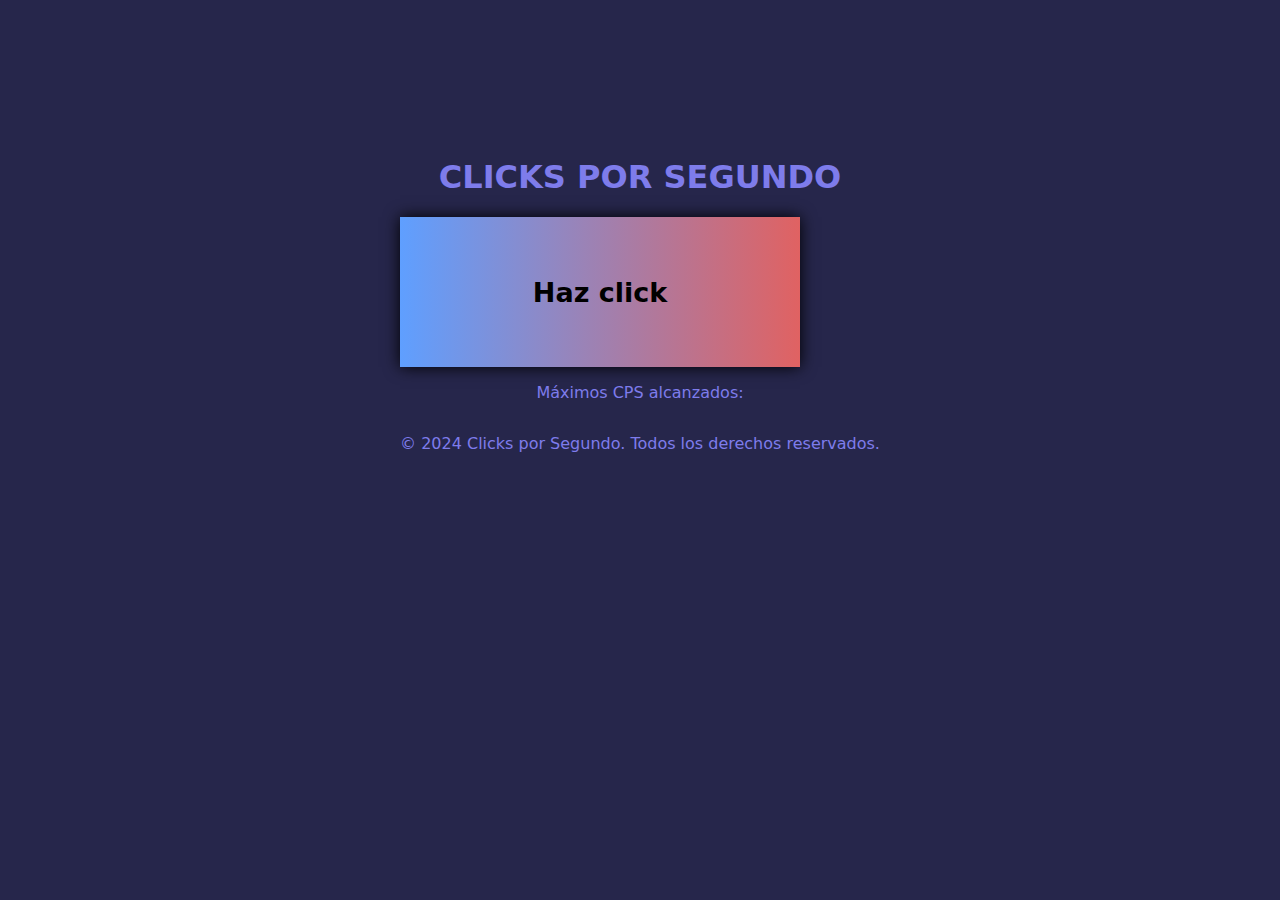
==== index.html @ 78ff0130 "first commit" ====
<!DOCTYPE html>
<html lang="es">
<head>
    <meta charset="UTF-8">
    <meta name="viewport" content="width=device-width, initial-scale=1.0">
    <title>Clicks por Segundo</title>
    <link rel="stylesheet" href="style.css">
</head>
<body>
    <header>
        <h1>CLICKS POR SEGUNDO</h1>
    </header>

    <main>
        <section class="game-section">
            <div class="btncontenedor" onclick="contar()" oncontextmenu="contar()">
                <button id="boton" class="wrapper btn"></button>
                <p id="mcount">Haz click</p>
            </div>
            <p>Máximos CPS alcanzados: <span id="maxcps"></span></p>
        </section>

        <aside class="ads-section">
            <!-- Anuncio 1 -->
            <div class="ad ad1">
                <!-- Código del anuncio -->
            </div>

            <!-- Anuncio 2 -->
            <div class="ad ad2">
                <!-- Código del anuncio -->
            </div>
        </aside>
    </main>

    <footer>
        <p>&copy; 2024 Clicks por Segundo. Todos los derechos reservados.</p>
    </footer>

    <script src="main.js"></script>
</body>
</html>
---- style.css ----
body{
    background-color: rgb(38, 38, 75);
    display: grid;
    align-items: center;
    justify-content: center;
    text-align: center;
    font-family:system-ui;
    color: rgb(126, 124, 235);
}

.game-section{
    user-select: none;
}


#boton{
    padding: 50px;
    width: 400px;
    height: 150px;
    box-shadow: 0px 0px 15px rgb(0, 0, 0);
    background-color: rgb(27, 197, 64);
    border-style: none;
}
h1{
    margin-top: 150px;
}

.wrapper {
    position: relative;
    background:linear-gradient(-90deg, rgb(224, 98, 98), rgb(95, 159, 255));
    overflow: hidden;
}

.wrapper span{
    position: absolute;
    background: rgba(196, 192, 192, 0.068);
    transform: translate(-50%, -50%);
    border-radius: 50%;
    border-style: solid;
    border-width: 4px;
    border-color: rgba(255, 255, 255, 0.158);
    pointer-events: none;
    animation: ripples 1.6s linear infinite;
    
}

@keyframes ripples {
    0%{
        width: 0px;
        height: 0px;
        opacity: 0.8;
    }
    20%{
        width: 200px;
        height: 200px;
        opacity: 0.7;
    }
    100%{
        height: 1000px;
        width: 1000px;
        opacity: 0.1;
    }
}



.btncontenedor{
    display: flex;
    width: 400px;
    height: 150px;    
    justify-content: center;
    align-items: center;
}

.btncontenedor p{
    color: rgb(0, 0, 0);
    font-weight: 700;
    font-size: 27px;
    position: absolute;
    z-index: 20;
}
.btncontenedor button{
    position: absolute;
    z-index: 10;
}
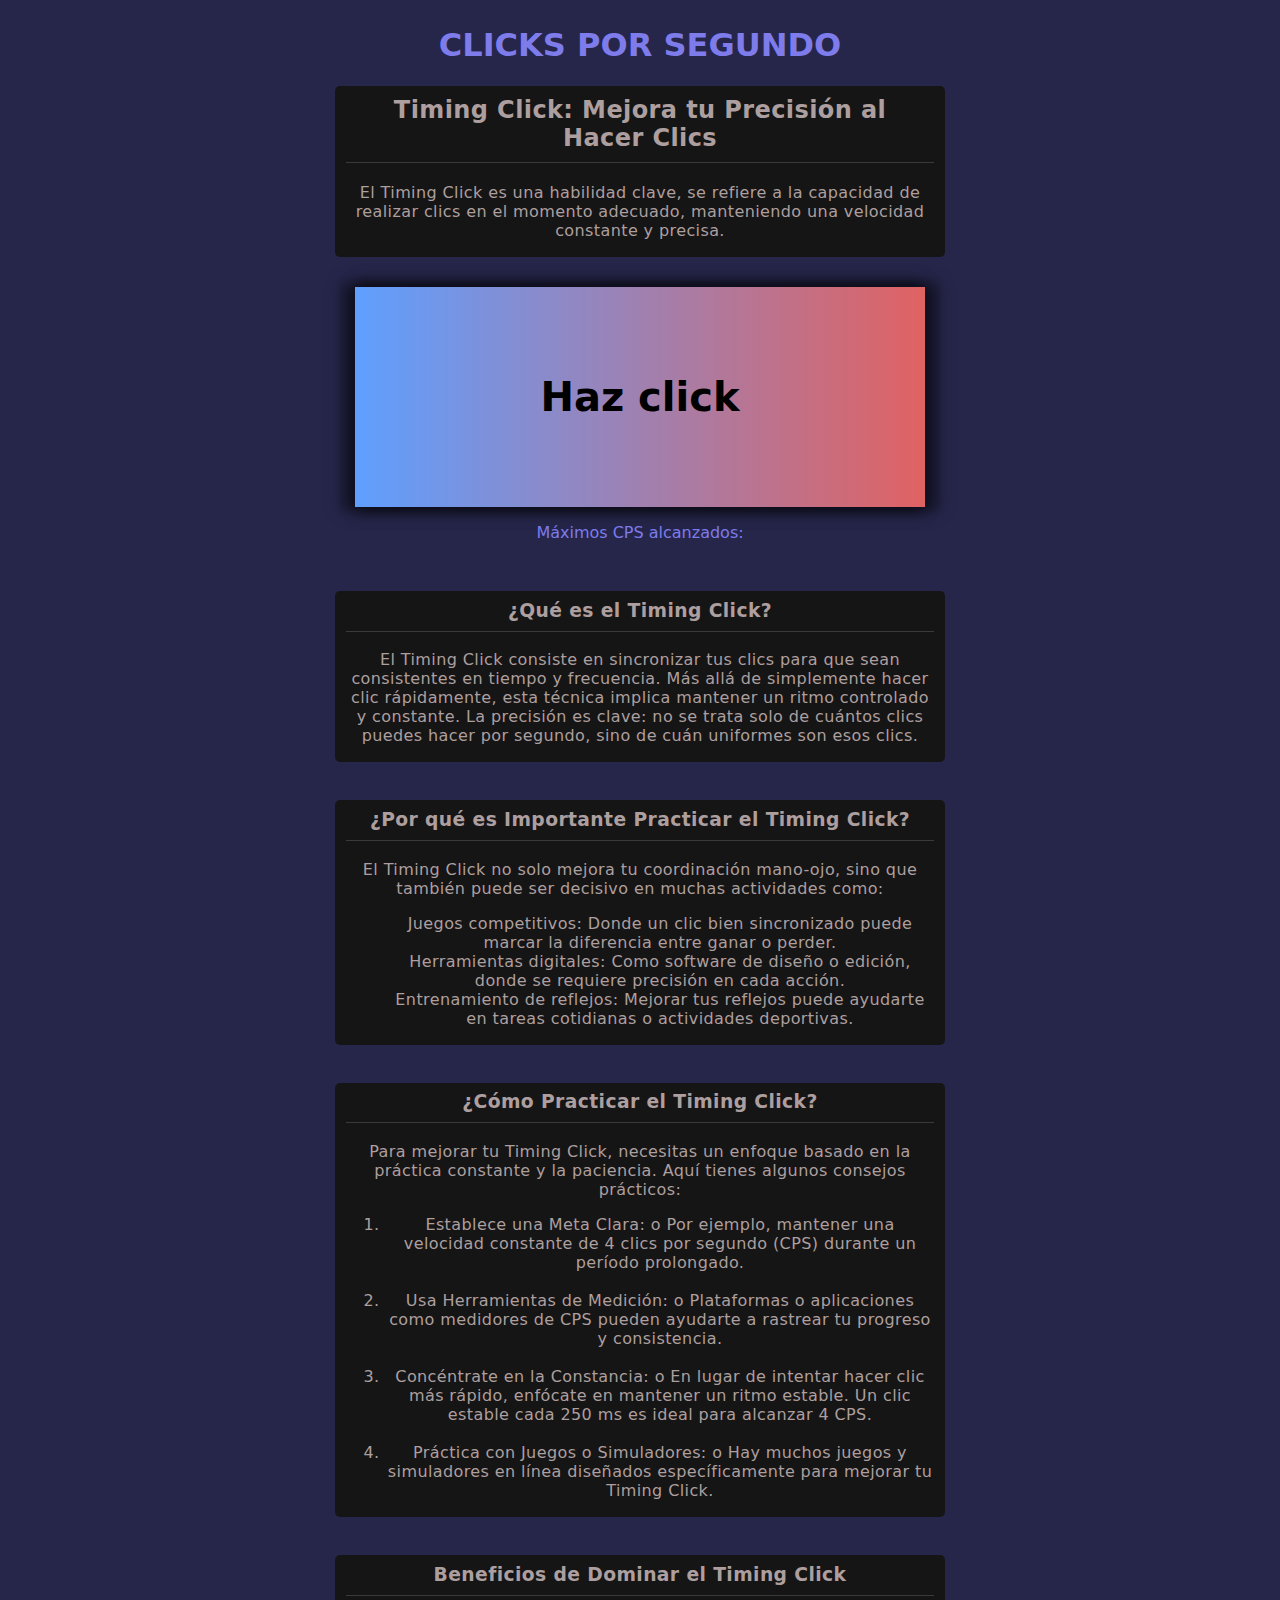
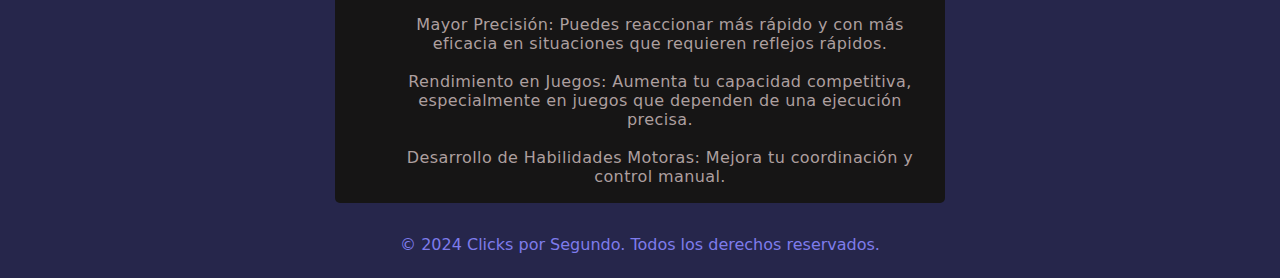
==== commit 7c4a4f02: "introduccion de los articulos" ====
--- a/index.html
+++ b/index.html
@@ -1,17 +1,41 @@
 <!DOCTYPE html>
 <html lang="es">
+
 <head>
     <meta charset="UTF-8">
     <meta name="viewport" content="width=device-width, initial-scale=1.0">
     <title>Clicks por Segundo</title>
     <link rel="stylesheet" href="style.css">
 </head>
+
 <body>
     <header>
         <h1>CLICKS POR SEGUNDO</h1>
     </header>
+    <aside class="ads-section">
+        <!-- Anuncio 1 -->
+        <div class="ad ad1">
+            <!-- Código del anuncio -->
+
+        </div>
+
+        <!-- Anuncio 2 -->
+        <div class="ad ad2">
+            <!-- Código del anuncio -->
+        </div>
+    </aside>
 
     <main>
+        <section>
+            <article class="article-main">
+                <header>
+                    <h2>Timing Click: Mejora tu Precisión al Hacer Clics</h2>
+                </header>
+                <p>
+                    El Timing Click es una habilidad clave, se refiere a la capacidad de realizar clics en el momento adecuado, manteniendo una velocidad constante y precisa.
+                </p>
+            </article>           
+        </section>
         <section class="game-section">
             <div class="btncontenedor" onclick="contar()" oncontextmenu="contar()">
                 <button id="boton" class="wrapper btn"></button>
@@ -20,17 +44,77 @@
             <p>Máximos CPS alcanzados: <span id="maxcps"></span></p>
         </section>
 
-        <aside class="ads-section">
-            <!-- Anuncio 1 -->
-            <div class="ad ad1">
-                <!-- Código del anuncio -->
-            </div>
+        <section>
+            <article>
+                <header>
+                    <h3>¿Qué es el Timing Click?</h3>
+                </header>
+                <p>
+                    El Timing Click consiste en sincronizar tus clics para que sean consistentes en tiempo y frecuencia. Más allá de simplemente hacer clic rápidamente, esta técnica implica mantener un ritmo controlado y constante. La precisión es clave: no se trata solo de cuántos clics puedes hacer por segundo, sino de cuán uniformes son esos clics.    
+                </p>
+                
+            </article>
+            <br><br>
+            <article>
+                <header>
+                    <h3>¿Por qué es Importante Practicar el Timing Click?</h3>
+                </header>
+                <p>
+                    El Timing Click no solo mejora tu coordinación mano-ojo, sino que también puede ser decisivo en muchas actividades como:  
+                </p>
+                <ul>
+                    <li>Juegos competitivos: Donde un clic bien sincronizado puede marcar la diferencia entre ganar o perder.</li>
+                    <li>Herramientas digitales: Como software de diseño o edición, donde se requiere precisión en cada acción.</li>
+                    <li>Entrenamiento de reflejos: Mejorar tus reflejos puede ayudarte en tareas cotidianas o actividades deportivas.</li>
+                </ul>
+            </article><br><br>
 
-            <!-- Anuncio 2 -->
-            <div class="ad ad2">
-                <!-- Código del anuncio -->
-            </div>
-        </aside>
+            <article>
+                <header>
+                    <h3>¿Cómo Practicar el Timing Click?</h3>
+                </header>
+                <p>
+                    Para mejorar tu Timing Click, necesitas un enfoque basado en la práctica constante y la paciencia. Aquí tienes algunos consejos prácticos:
+                </p>
+               <ol>
+                    <li>Establece una Meta Clara:
+                        o	Por ejemplo, mantener una velocidad constante de 4 clics por segundo (CPS) durante un período prolongado.
+                        </li><br>
+                    <li>Usa Herramientas de Medición:
+                        o	Plataformas o aplicaciones como medidores de CPS pueden ayudarte a rastrear tu progreso y consistencia.
+                        </li><br>
+                    <li>Concéntrate en la Constancia:
+                        o	En lugar de intentar hacer clic más rápido, enfócate en mantener un ritmo estable. Un clic estable cada 250 ms es ideal para alcanzar 4 CPS.
+                        </li><br>
+                    <li>Práctica con Juegos o Simuladores:
+                        o	Hay muchos juegos y simuladores en línea diseñados específicamente para mejorar tu Timing Click.
+                        </li>
+               </ol>
+            </article><br><br>
+
+            <article>
+                <header>
+                    <h3>Beneficios de Dominar el Timing Click</h3>
+                </header>
+               <ul>
+                    <li>Mayor Precisión: Puedes reaccionar más rápido y con más eficacia en situaciones que requieren reflejos rápidos.
+                        </li><br>
+                    <li>Rendimiento en Juegos: Aumenta tu capacidad competitiva, especialmente en juegos que dependen de una ejecución precisa.
+                        </li><br>
+                    <li>Desarrollo de Habilidades Motoras: Mejora tu coordinación y control manual.
+                        </li>
+               </ul>
+            </article>
+           
+        </section>
+
+        <section>
+            <p>
+
+            </p>
+
+        </section>
+
     </main>
 
     <footer>
@@ -39,4 +123,5 @@
 
     <script src="main.js"></script>
 </body>
+
 </html>--- a/style.css
+++ b/style.css
@@ -10,19 +10,22 @@
 
 .game-section{
     user-select: none;
+    margin-bottom: 8%;
+    margin-top: 5%;
 }
 
 
 #boton{
     padding: 50px;
-    width: 400px;
-    height: 150px;
-    box-shadow: 0px 0px 15px rgb(0, 0, 0);
+    width: 570px;
+    height: 220px;
+    box-shadow: -8px 0px 13px 5px rgba(0, 0, 0, 0.5) , 8px 0px 13px 5px rgba(0, 0, 0, 0.5);
     background-color: rgb(27, 197, 64);
     border-style: none;
 }
 h1{
-    margin-top: 150px;
+    margin-top: 3%;
+    
 }
 
 .wrapper {
@@ -62,24 +65,100 @@
     }
 }
 
-
+.game-section{
+    justify-self: center;
+}
 
 .btncontenedor{
     display: flex;
-    width: 400px;
-    height: 150px;    
+    width: 570px;
+    height: 220px;
     justify-content: center;
     align-items: center;
+    margin-top: 3%;
 }
 
 .btncontenedor p{
     color: rgb(0, 0, 0);
     font-weight: 700;
-    font-size: 27px;
+    font-size: 40px;
     position: absolute;
     z-index: 20;
+    
 }
 .btncontenedor button{
     position: absolute;
     z-index: 10;
-}+}
+
+/* Efecto de escala */
+.scale-effect {
+    transform: scale(1.4); /* Aumenta el tamaño al 150% */
+    transition: transform 0.2s ease; /* Transición suave */
+}
+
+.ads-section{
+    position: absolute;
+    left: 10px;
+    top: 10px;
+}
+
+
+
+article{
+    /* background-color: rgb(214, 209, 209);
+    color: black; */
+    /* background-color: rgb(1, 7, 41);
+    color: rgb(201, 194, 194); */
+    background-color: rgb(22, 21, 21);
+    color: rgb(173, 159, 159);
+    border-radius: 5px;
+    padding: 1px;
+    max-width: 590px;
+    justify-self: center;
+    letter-spacing: 0.4px;
+    padding-inline: 10px;
+    
+}
+.article-main{
+    margin-bottom: 30px;
+}
+
+/* article header{
+    background-color: rgb(12, 12, 12);
+    color: rgb(177, 163, 163);
+    margin-left: -10px;
+    margin-right: -10px;
+    margin-top: -21px;
+    border-top-left-radius: 5px;
+    border-top-right-radius: 5px;
+    
+} */
+
+article header{
+    
+    margin-left: -10px;
+    margin-right: -10px;
+    margin-top: -21px;
+    border-top-left-radius: 5px;
+    border-top-right-radius: 5px;
+}
+
+h2{
+    padding: 10px;
+    border-bottom: solid 1px rgb(59, 57, 57) ;  
+    justify-self: center;
+    width: 93%;
+}
+h3{
+    padding: 10px;
+    border-bottom: solid 1px rgb(59, 57, 57) ;  
+    justify-self: center;
+    width: 93%;
+}
+
+ul{
+    list-style: none;
+    
+}
+
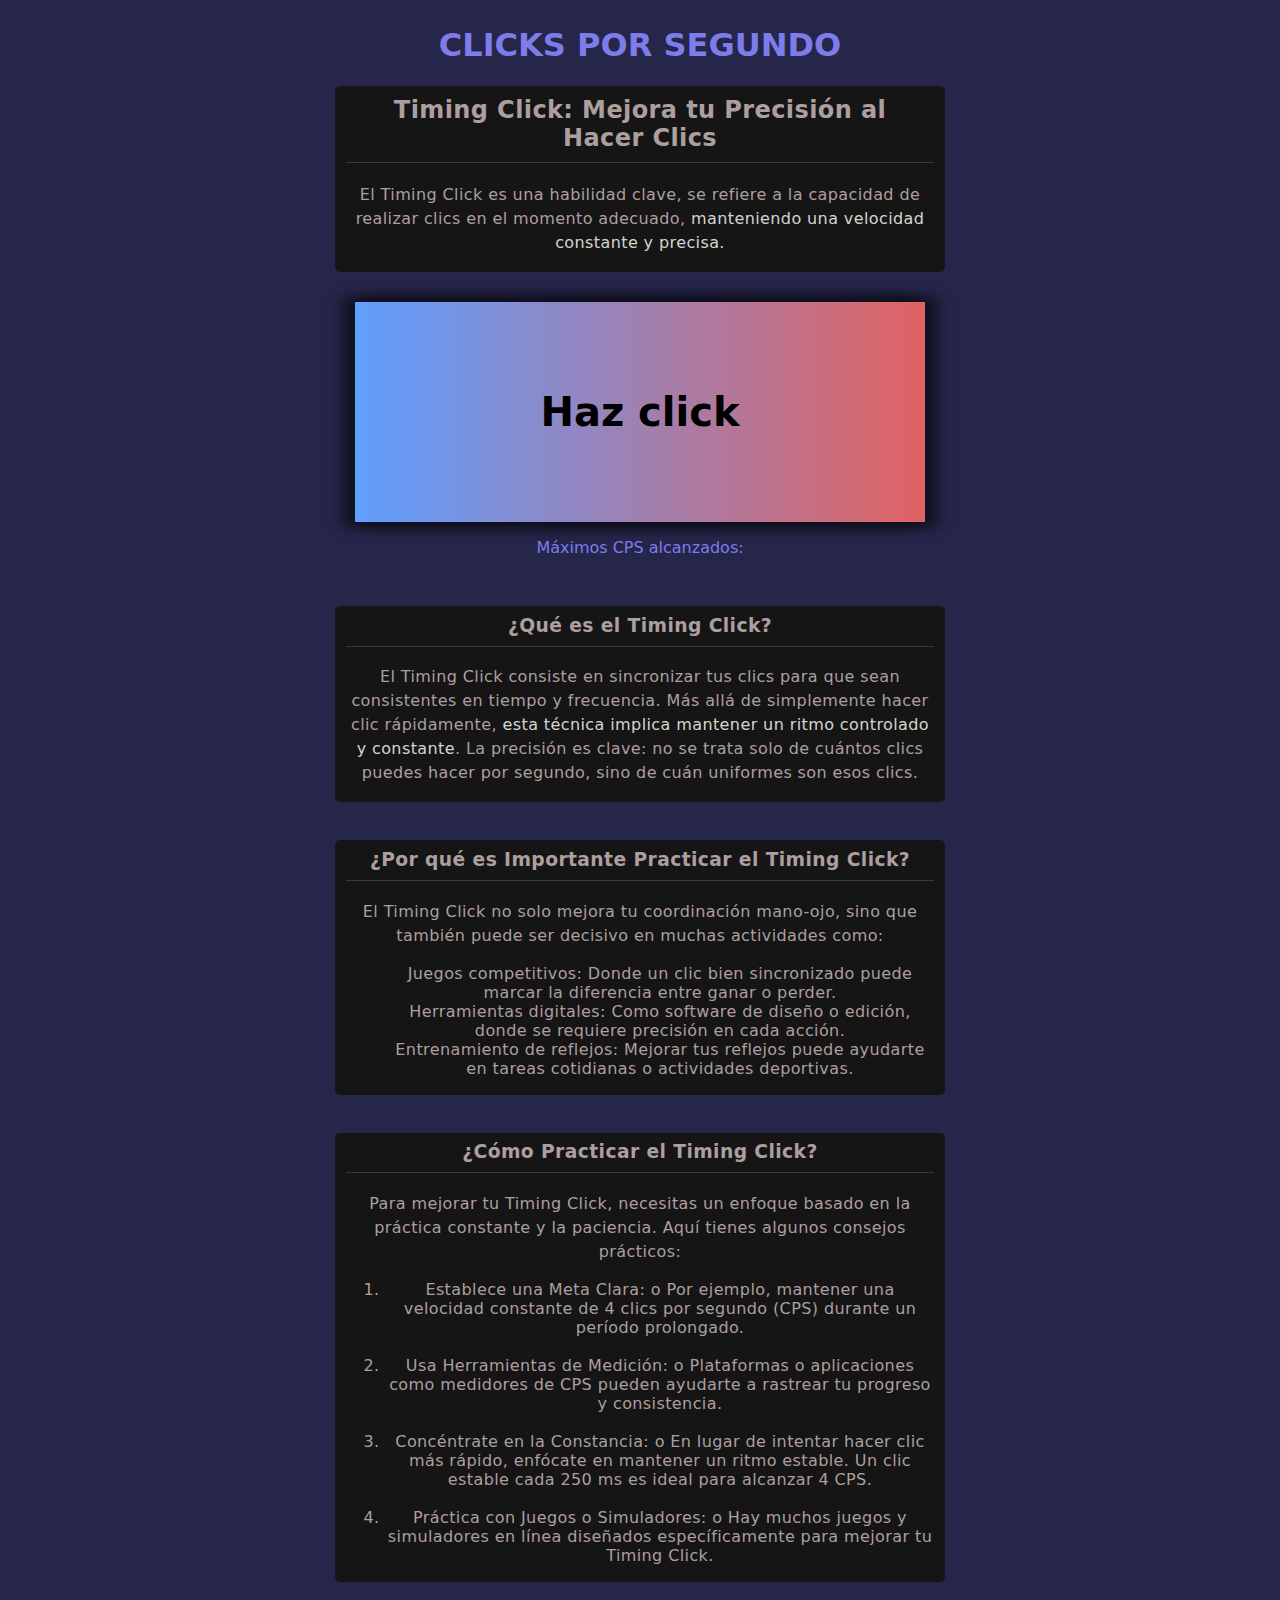
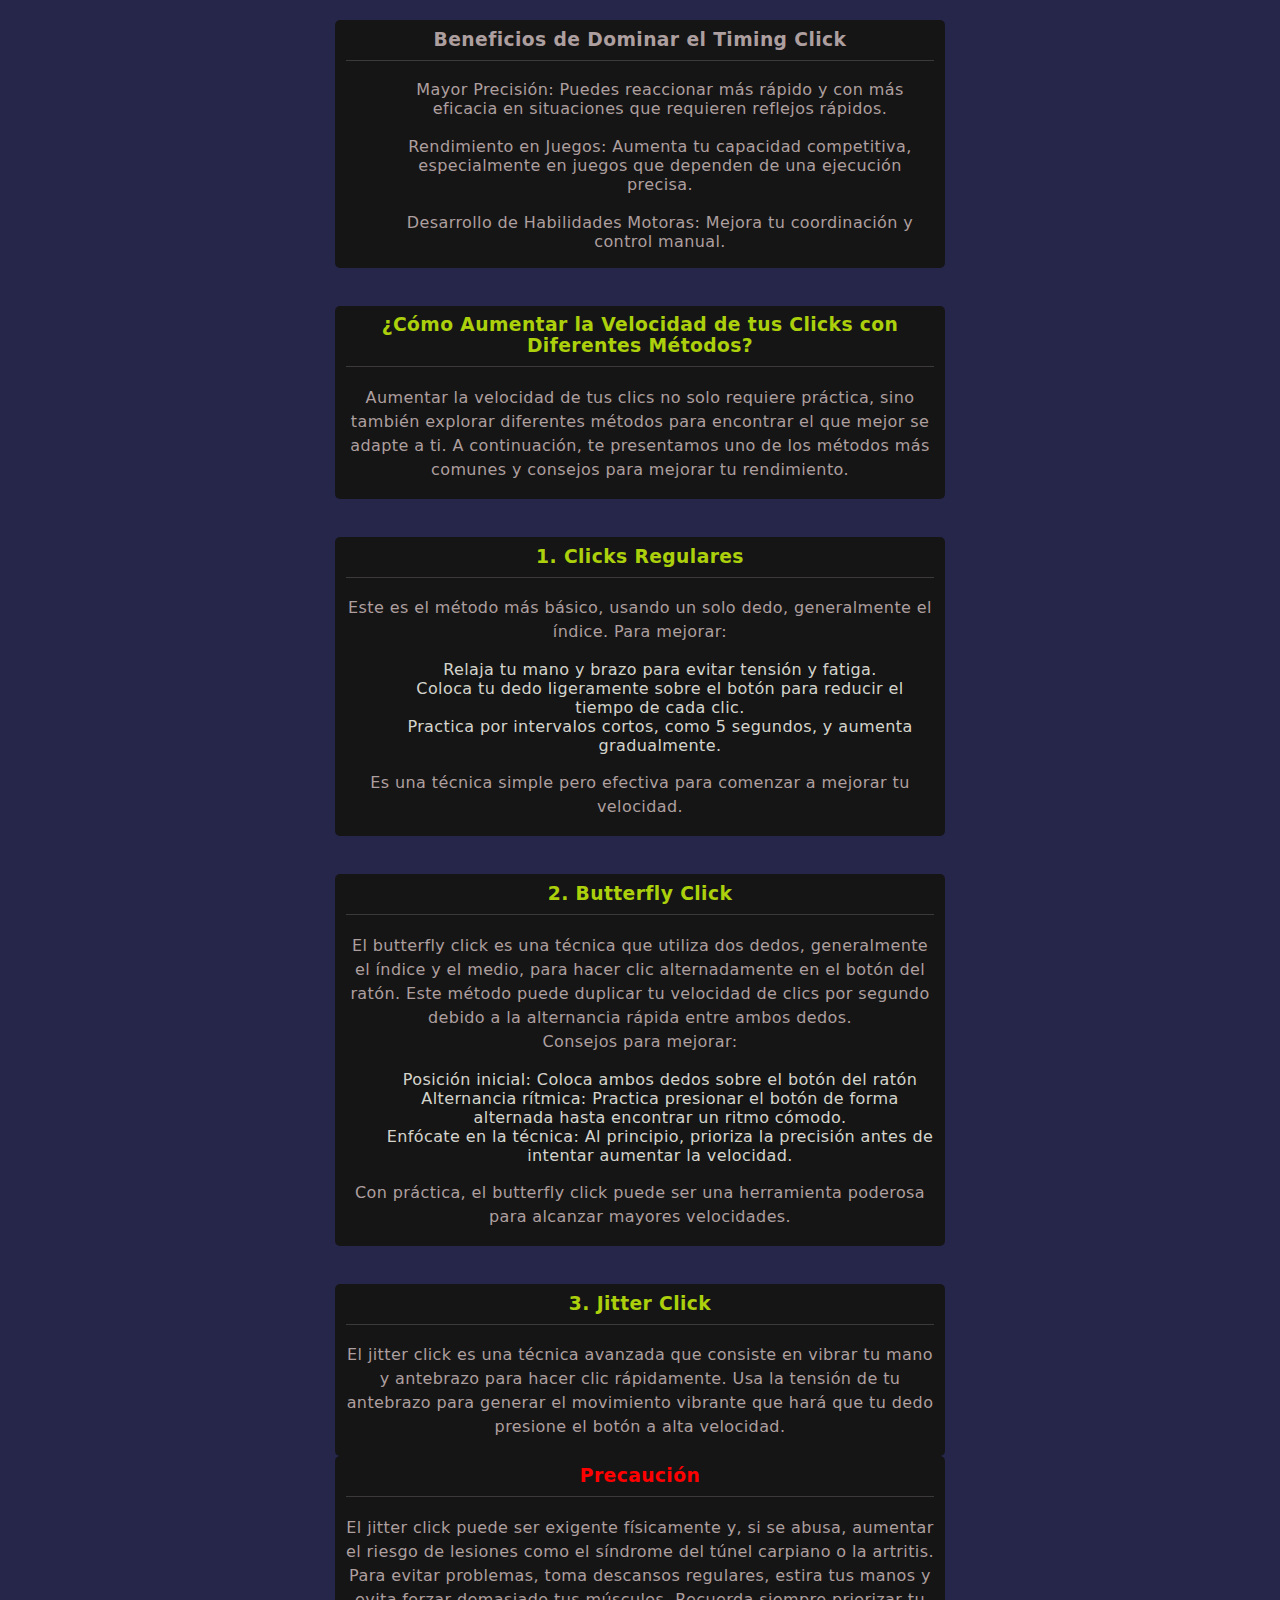
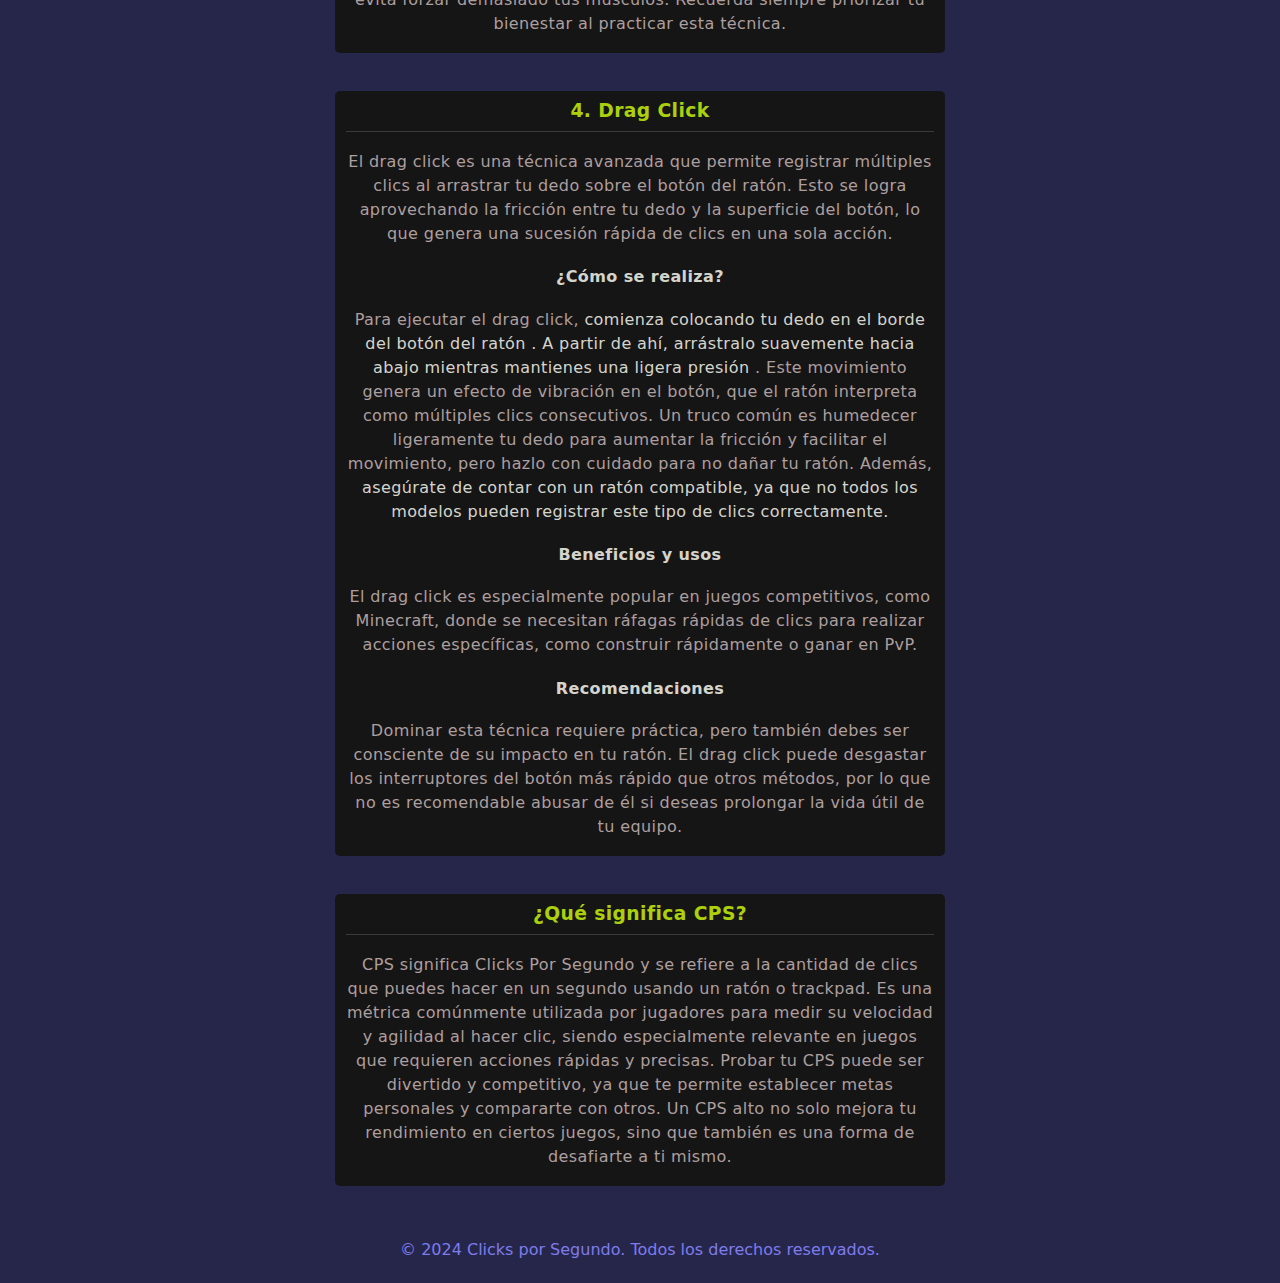
==== commit fef6f81e: "articulos y arreglo del ripple con el scroll" ====
--- a/index.html
+++ b/index.html
@@ -32,7 +32,7 @@
                     <h2>Timing Click: Mejora tu Precisión al Hacer Clics</h2>
                 </header>
                 <p>
-                    El Timing Click es una habilidad clave, se refiere a la capacidad de realizar clics en el momento adecuado, manteniendo una velocidad constante y precisa.
+                    El Timing Click es una habilidad clave, se refiere a la capacidad de realizar clics en el momento adecuado,<span class="enfasis"> manteniendo una velocidad constante y precisa.</span>
                 </p>
             </article>           
         </section>
@@ -50,7 +50,7 @@
                     <h3>¿Qué es el Timing Click?</h3>
                 </header>
                 <p>
-                    El Timing Click consiste en sincronizar tus clics para que sean consistentes en tiempo y frecuencia. Más allá de simplemente hacer clic rápidamente, esta técnica implica mantener un ritmo controlado y constante. La precisión es clave: no se trata solo de cuántos clics puedes hacer por segundo, sino de cuán uniformes son esos clics.    
+                    El Timing Click consiste en sincronizar tus clics para que sean consistentes en tiempo y frecuencia. Más allá de simplemente hacer clic rápidamente, <esta class="enfasis">esta técnica implica mantener un ritmo controlado y constante</esta>. La precisión es clave: no se trata solo de cuántos clics puedes hacer por segundo, sino de cuán uniformes son esos clics.    
                 </p>
                 
             </article>
@@ -104,14 +104,119 @@
                     <li>Desarrollo de Habilidades Motoras: Mejora tu coordinación y control manual.
                         </li>
                </ul>
+            </article><br><br>
+           
+        </section>
+        
+
+        <section>
+            <article class="article2">
+                <header>
+                    <h3>¿Cómo Aumentar la Velocidad de tus Clicks con Diferentes Métodos?</h3>
+                </header>
+                <p>
+                    Aumentar la velocidad de tus clics no solo requiere práctica, sino también explorar diferentes métodos para encontrar el que mejor se adapte a ti. A continuación, te presentamos uno de los métodos más comunes y consejos para mejorar tu rendimiento.
+                </p>
+              
+            </article><br><br>
+            <article class="article2">
+                <header>
+                    <h3>1. Clicks Regulares</h3>
+                </header>
+                <p>
+                    Este es el método más básico, usando un solo dedo, generalmente el índice. Para mejorar:
+                </p>
+                <ul>
+                    <li>Relaja tu mano y brazo para evitar tensión y fatiga.</li>
+                    <li>Coloca tu dedo ligeramente sobre el botón para reducir el tiempo de cada clic.</li>
+                    <li>Practica por intervalos cortos, como 5 segundos, y aumenta gradualmente.</li>
+                </ul>
+                <p>Es una técnica simple pero efectiva para comenzar a mejorar tu velocidad.</p>
+            
+            </article><br><br>
+
+            <article class="article2">
+                <header>
+                    <h3>2. Butterfly Click</h3>
+                </header>
+                <p>
+                    El butterfly click es una técnica que utiliza dos dedos, generalmente el índice y el medio, para hacer clic alternadamente en el botón del ratón. Este método puede duplicar tu velocidad de clics por segundo debido a la alternancia rápida entre ambos dedos. <br> Consejos para mejorar:
+                </p>
+                <ul>
+                    <li>Posición inicial: Coloca ambos dedos sobre el botón del ratón</li>
+                    <li>Alternancia rítmica: Practica presionar el botón de forma alternada hasta encontrar un ritmo cómodo.</li>
+                    <li>Enfócate en la técnica: Al principio, prioriza la precisión antes de intentar aumentar la velocidad.</li>
+                </ul>
+                <p>Con práctica, el butterfly click puede ser una herramienta poderosa para alcanzar mayores velocidades.</p>
+            
+            </article><br><br>
+
+            <article class="article2">
+                <header>
+                    <h3>3. Jitter Click</h3>
+                </header>
+                <p>
+                    El jitter click es una técnica avanzada que consiste en vibrar tu mano y antebrazo para hacer clic rápidamente. Usa la tensión de tu antebrazo para generar el movimiento vibrante que hará que tu dedo presione el botón a alta velocidad.
+                </p>
+            
             </article>
-           
-        </section>
-
-        <section>
-            <p>
-
-            </p>
+
+            <article class="caution">
+                <header>
+                    <h3>Precaución</h3>
+                </header>
+                <p>
+                    El jitter click puede ser exigente físicamente y, si se abusa, aumentar el riesgo de lesiones como el síndrome del túnel carpiano o la artritis. Para evitar problemas, toma descansos regulares, estira tus manos y evita forzar demasiado tus músculos. Recuerda siempre priorizar tu bienestar al practicar esta técnica.
+                </p>
+            
+            </article><br><br>
+
+            <article class="article2">
+                <header>
+                    <h3>4. Drag Click</h3>
+                </header>
+                <p>
+                    El drag click es una técnica avanzada que permite registrar múltiples clics al arrastrar tu dedo sobre el botón del
+                    ratón. Esto se logra aprovechando la fricción entre tu dedo y la superficie del botón, lo que genera una sucesión
+                    rápida de clics en una sola acción. <br>
+                </p>
+                <h4>
+                    ¿Cómo se realiza? <br>
+                </h4>
+                <p>
+                    Para ejecutar el drag click, <span class="enfasis"> comienza colocando tu dedo en el borde del botón del ratón . A partir de ahí, arrástralo
+                    suavemente hacia abajo mientras mantienes una ligera presión </span>. Este movimiento genera un efecto de vibración en el botón,
+                    que el ratón interpreta como múltiples clics consecutivos.
+                    
+                    Un truco común es humedecer ligeramente tu dedo para aumentar la fricción y facilitar el movimiento, pero hazlo con
+                    cuidado para no dañar tu ratón. Además,<span class="enfasis"> asegúrate de contar con un ratón compatible, ya que no todos los modelos pueden
+                    registrar este tipo de clics correctamente.</span> 
+                    </p>
+
+                    <h4>Beneficios y usos</h4>
+                    <p>
+                        El drag click es especialmente popular en juegos competitivos, como Minecraft, donde se necesitan ráfagas rápidas de clics para realizar acciones específicas, como construir rápidamente o ganar en PvP.
+                    </p>
+
+                    <h4>Recomendaciones</h4>
+                    <p>
+                        Dominar esta técnica requiere práctica, pero también debes ser consciente de su impacto en tu ratón. El drag click puede desgastar los interruptores del botón más rápido que otros métodos, por lo que no es recomendable abusar de él si deseas prolongar la vida útil de tu equipo.
+                    </p>
+            </article><br><br>
+
+            <article class="article2">
+                <header>
+                    <h3>¿Qué significa CPS?</h3>
+                </header>
+                <p>
+                    CPS significa Clicks Por Segundo y se refiere a la cantidad de clics que puedes hacer en un segundo usando un ratón o trackpad. Es una métrica comúnmente utilizada por jugadores para medir su velocidad y agilidad al hacer clic, siendo especialmente relevante en juegos que requieren acciones rápidas y precisas.
+
+                    Probar tu CPS puede ser divertido y competitivo, ya que te permite establecer metas personales y compararte con otros. Un CPS alto no solo mejora tu rendimiento en ciertos juegos, sino que también es una forma de desafiarte a ti mismo.
+                </p>
+            
+            </article><br><br>
+
+            
 
         </section>
 
--- a/style.css
+++ b/style.css
@@ -143,6 +143,11 @@
     border-top-left-radius: 5px;
     border-top-right-radius: 5px;
 }
+article p{ 
+    line-height: 1.5rem;
+}
+
+
 
 h2{
     padding: 10px;
@@ -162,3 +167,20 @@
     
 }
 
+
+.article2 h3{
+    color: rgba(194, 235, 11, 0.89);
+}
+
+.enfasis{
+    color: rgba(239, 240, 231, 0.89);
+}
+.article2 ul{
+    color: rgba(239, 240, 231, 0.89);
+}
+.article2 h4{
+    color: rgba(239, 240, 231, 0.89);
+}
+.caution h3{
+    color: red;
+}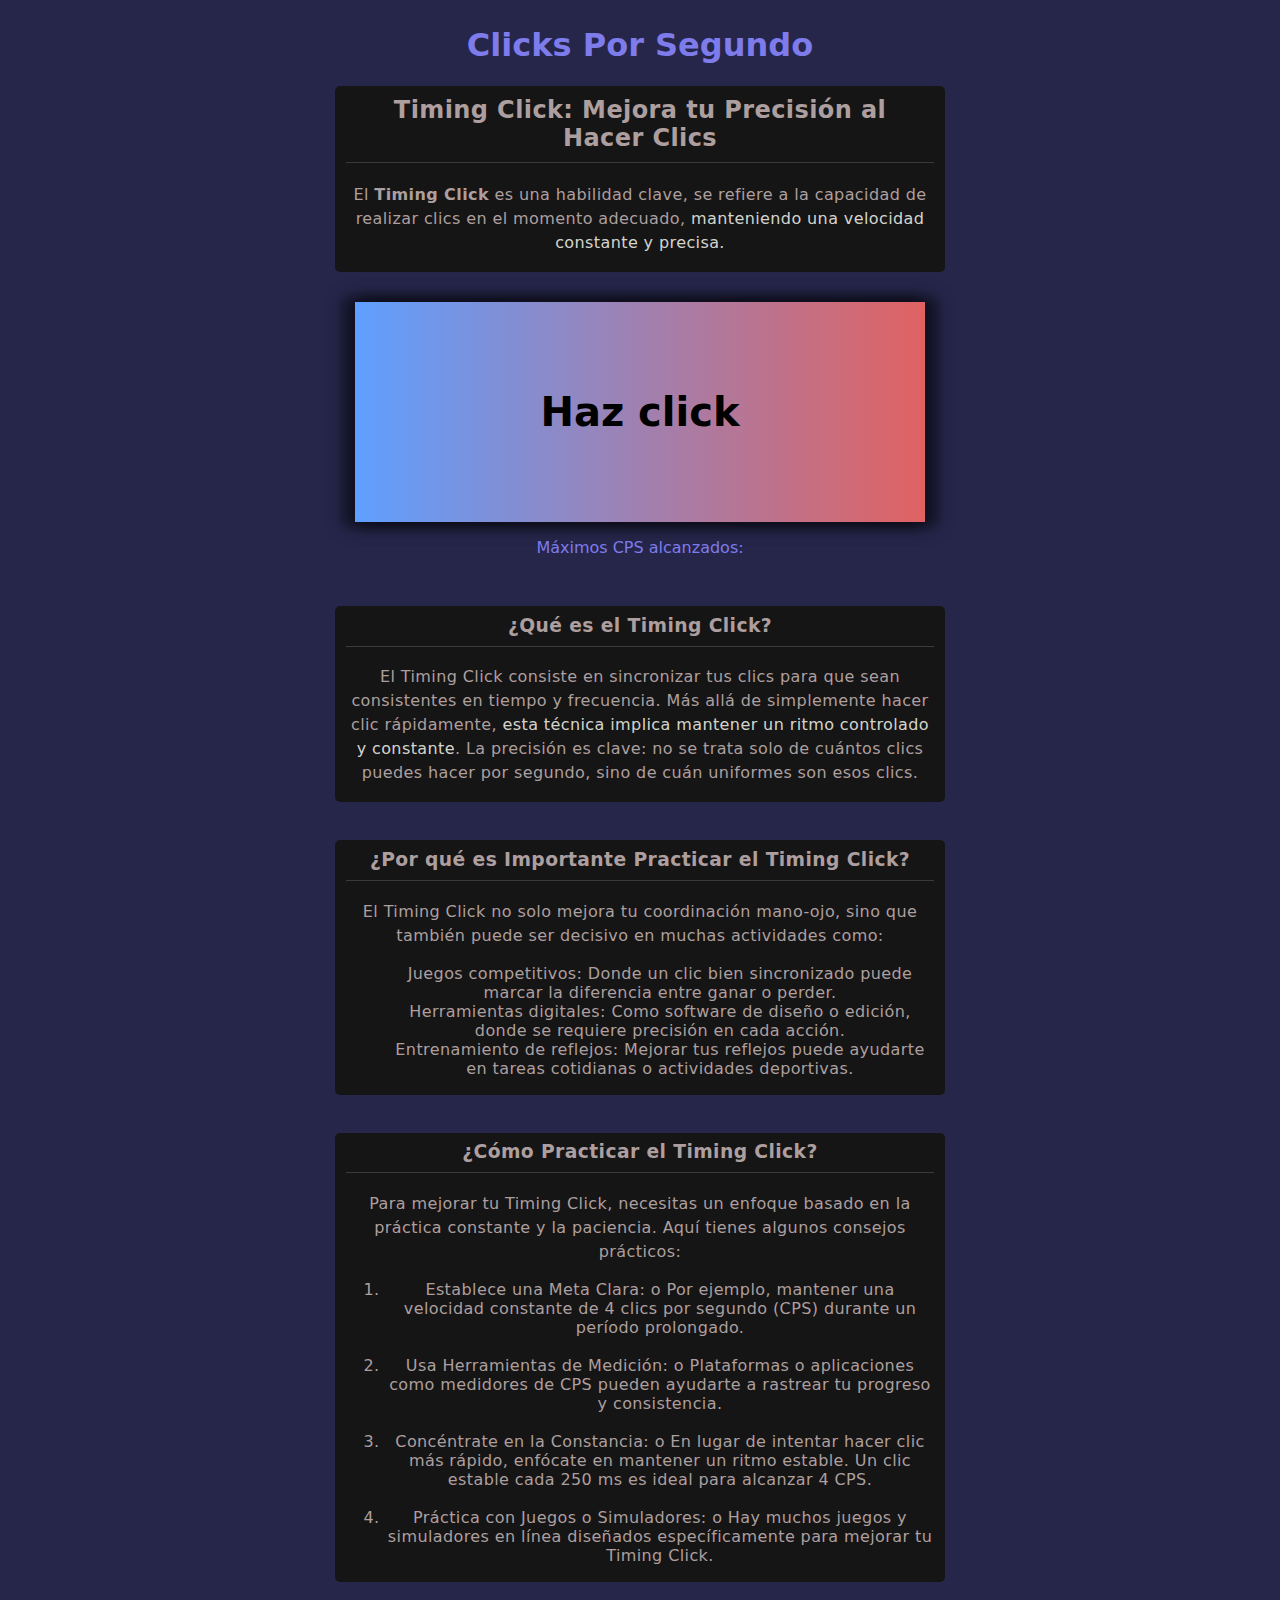
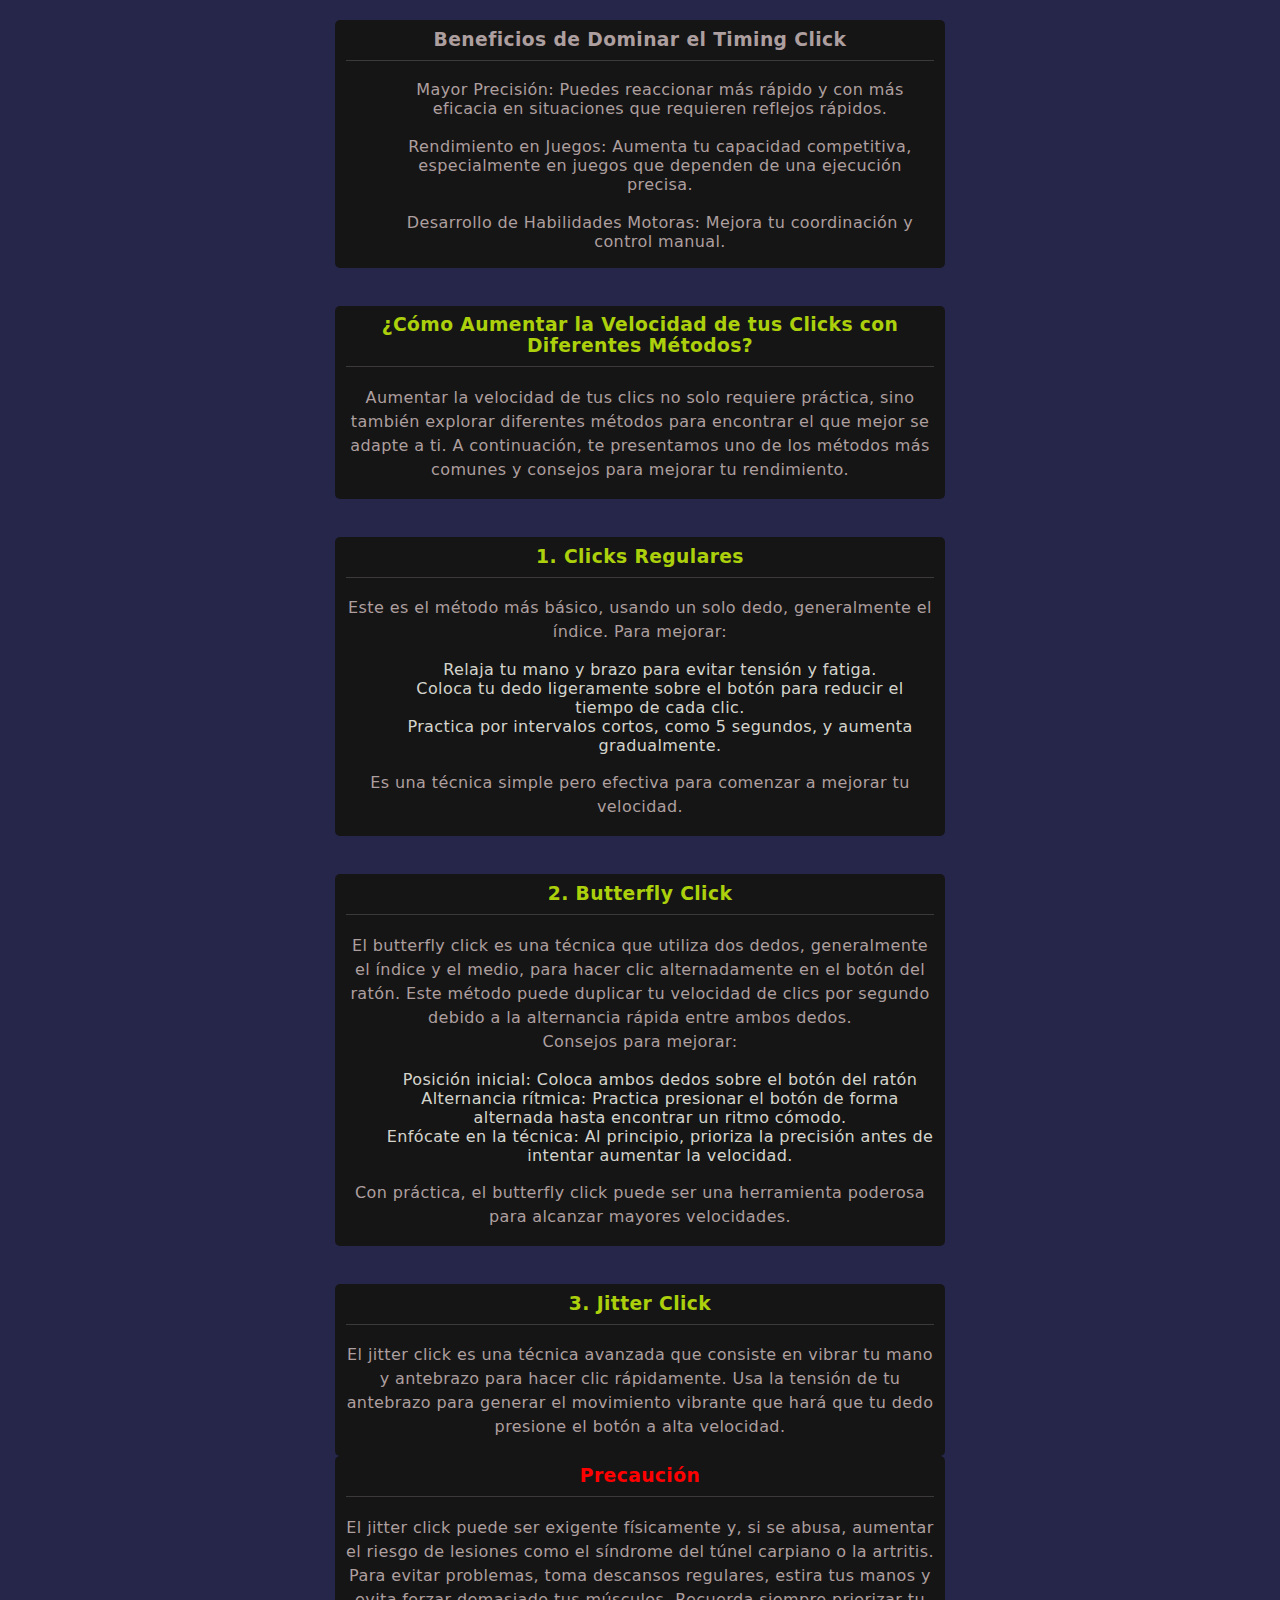
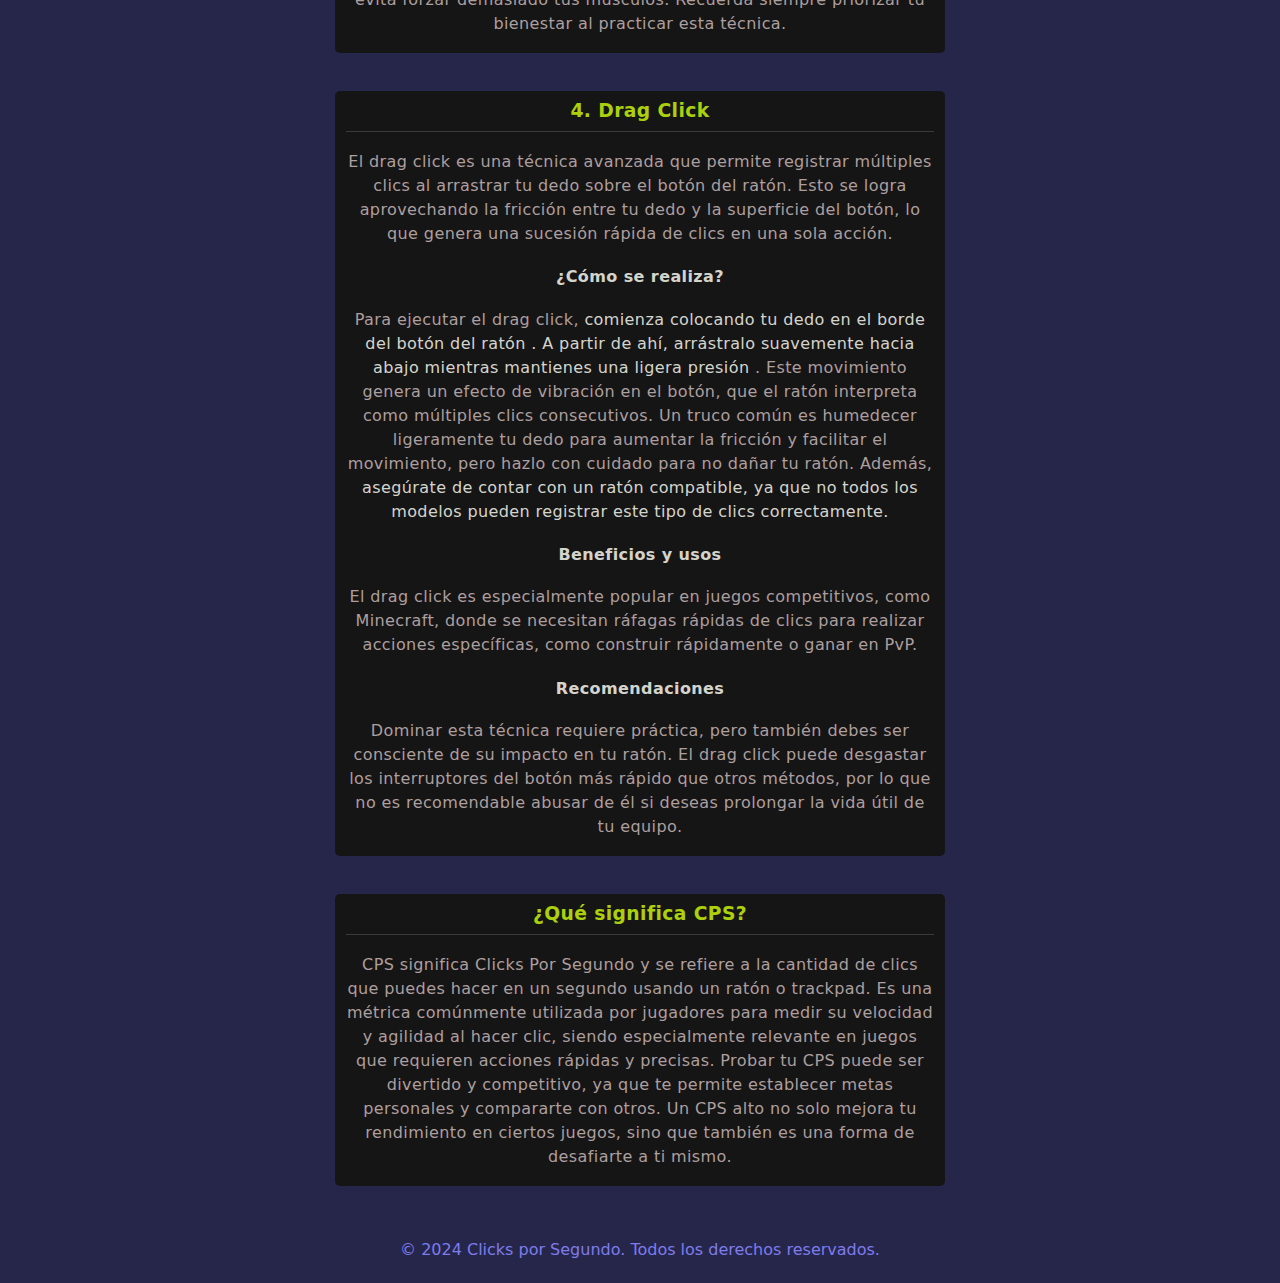
==== commit 7aeaf91e: "seo" ====
--- a/index.html
+++ b/index.html
@@ -4,13 +4,47 @@
 <head>
     <meta charset="UTF-8">
     <meta name="viewport" content="width=device-width, initial-scale=1.0">
-    <title>Clicks por Segundo</title>
+    <title>Clicks por Segundo - Prueba tu Velocidad - Timing Click</title>
+
+    <!-- Meta Description -->
+    <meta name="description" content="Descubre qué tan rápido puedes hacer clic con nuestra prueba de CPS (Clicks Por Segundo). Mejora tu velocidad o mejora tu timing click y compite con otros jugadores.">
+
+    <!-- Meta Keywords (opcional) -->
+    <meta name="keywords" content="clicks por segundo, CPS, velocidad de clics, prueba de CPS, juegos de clics, velocidad del ratón, clic rápido, clicks rápido, timing click, mejorar clicks">
+
+    <!-- Author -->
+    <meta name="author" content="MAO">
+
+    <!-- Favicon -->
+    <link rel="icon"  type="image/png" href="assets/icons/favicon.png">
+
+    <!-- Open Graph (para redes sociales) -->
+    <meta property="og:title" content="Clicks por Segundo - Prueba tu Velocidad">
+    <meta property="og:description" content="Prueba tu velocidad de clics y descubre cuántos clics puedes hacer en un segundo. Perfecto para jugadores que buscan mejorar su agilidad.">
+    <meta property="og:image" content="https://testclick.pages.dev/assets/imgs/portada.png"> <!-- Reemplázalo con una URL válida -->
+    <meta property="og:url" content="https://testclick.pages.dev">
+    <meta property="og:type" content="website">
+    <meta property="og:image:width" content="1200">
+    <meta property="og:image:height" content="630">
+
+    <!-- Twitter Card -->
+    <meta name="twitter:card" content="summary_large_image">
+    <meta name="twitter:title" content="Clicks por Segundo - Prueba tu Velocidad">
+    <meta name="twitter:description" content="Descubre qué tan rápido puedes hacer clic con nuestra prueba de CPS. ¡Mejora tu velocidad y compite con otros!">
+    <meta name="twitter:image" content="https://testclick.pages.dev/assets/imgs/portada.png"> <!-- Reemplázalo con una URL válida -->
+    <meta name="robots" content="index, follow"> <!-- Indica a los motores de búsqueda que indexen la página -->
+
+    <!-- Canonical URL -->
+    <link rel="canonical" href="https://testclick.pages.dev">
+
+    <!-- CSS -->
     <link rel="stylesheet" href="style.css">
+
 </head>
 
 <body>
     <header>
-        <h1>CLICKS POR SEGUNDO</h1>
+        <h1>Clicks Por Segundo</h1>
     </header>
     <aside class="ads-section">
         <!-- Anuncio 1 -->
@@ -32,7 +66,7 @@
                     <h2>Timing Click: Mejora tu Precisión al Hacer Clics</h2>
                 </header>
                 <p>
-                    El Timing Click es una habilidad clave, se refiere a la capacidad de realizar clics en el momento adecuado,<span class="enfasis"> manteniendo una velocidad constante y precisa.</span>
+                    El <strong>Timing Click</strong> es una habilidad clave, se refiere a la capacidad de realizar clics en el momento adecuado,<span class="enfasis"> manteniendo una velocidad constante y precisa.</span>
                 </p>
             </article>           
         </section>
--- a/style.css
+++ b/style.css
@@ -183,4 +183,60 @@
 }
 .caution h3{
     color: red;
+}
+
+
+
+
+
+/* Estilos para dispositivos móviles */
+@media screen and (max-width: 760px) {
+    body {
+        padding: 10px;
+    }
+
+    h1 {
+        font-size: 1.5rem;
+        margin-top: 2%;
+    }
+
+    #boton {
+        padding: 30px;
+        width: 90%;
+        height: 200px;
+        font-size: 1.2rem;
+        box-shadow: -5px 0px 8px 3px rgba(0, 0, 0, 0.5), 5px 0px 8px 3px rgba(0, 0, 0, 0.5);
+    }
+
+    .btncontenedor {
+        width: 100%;
+        height: 200px;
+        margin-top: 2%;
+    }
+
+   
+    article {
+        max-width: 100%;
+        padding-inline: 5px;
+        font-size: 0.9rem;
+    }
+
+    h2, h3 {
+        font-size: 1rem;
+        width: 100%;
+        padding: 15px;
+    }
+
+    .article-main {
+        margin-bottom: 20px;
+    }
+
+    .game-section {
+        margin-top: 3%;
+        margin-bottom: 5%;
+    }
+
+    ul {
+        padding: 0;
+    }
 }